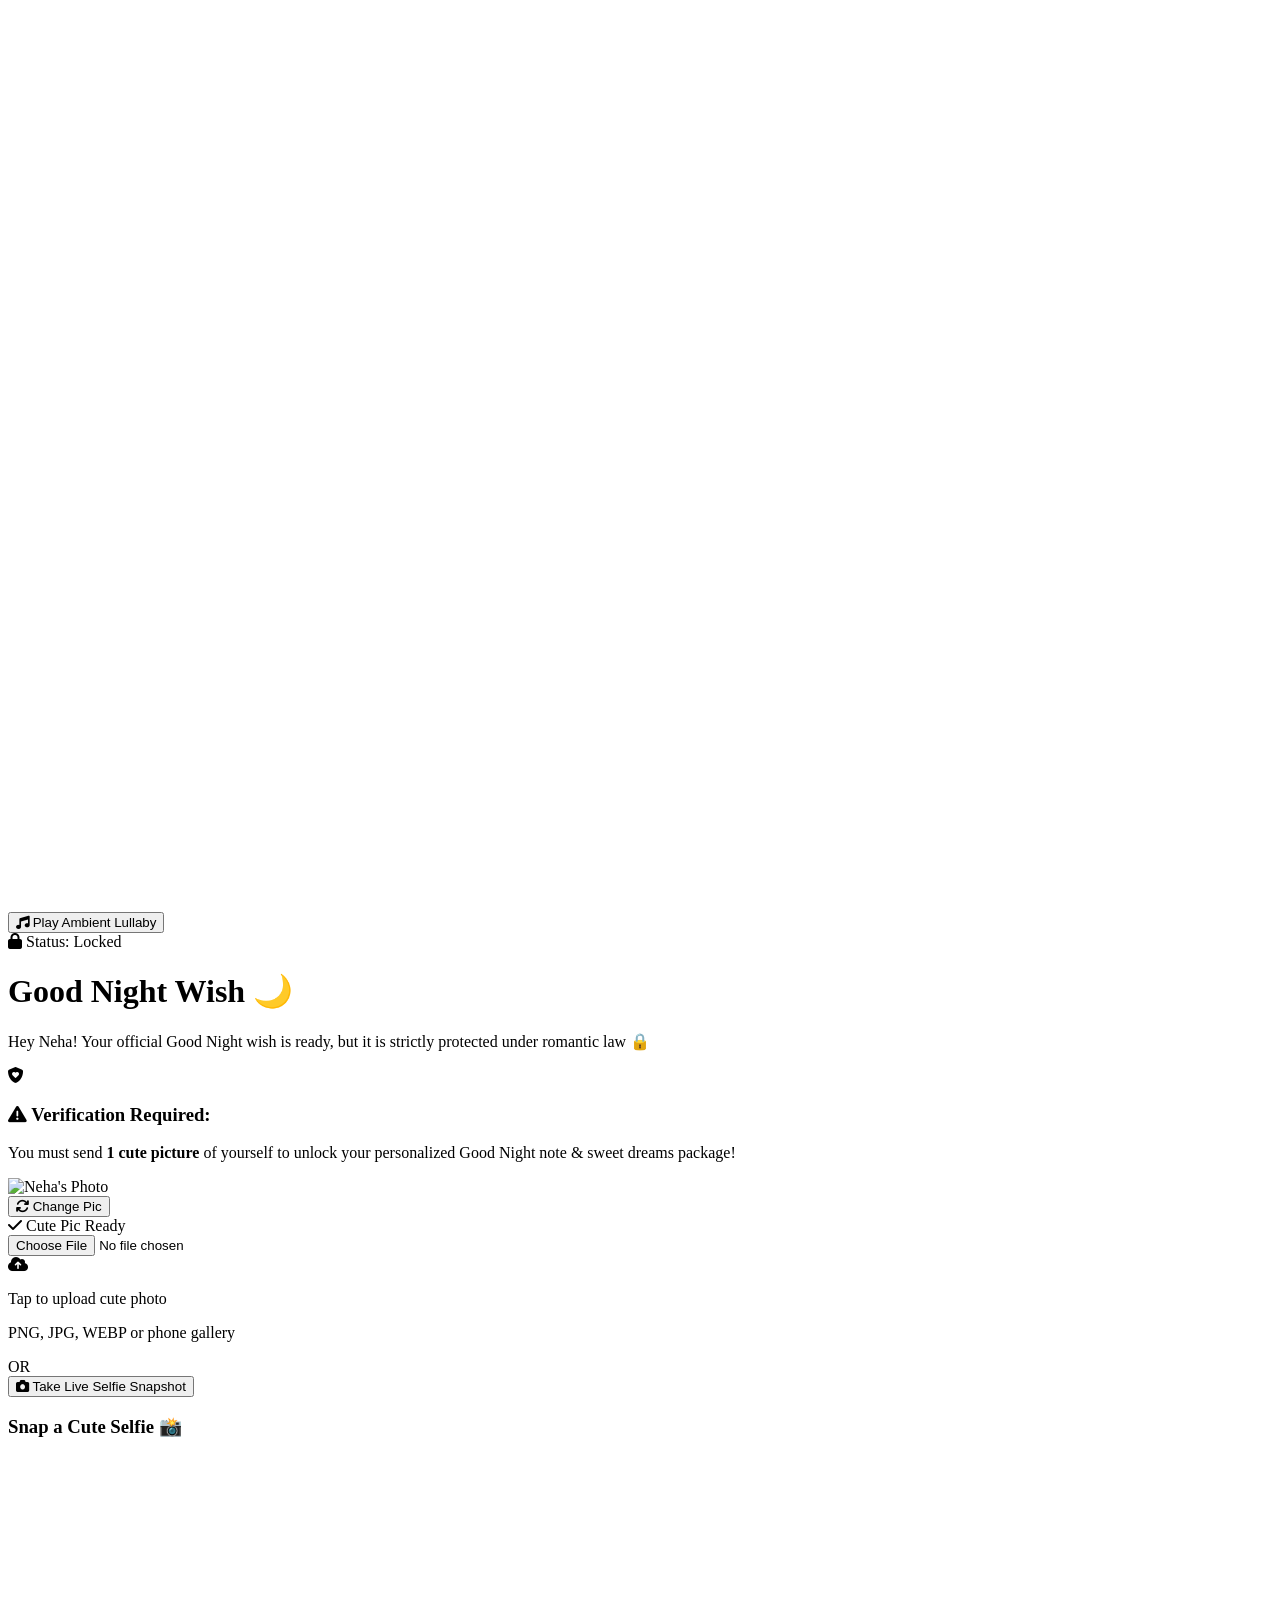
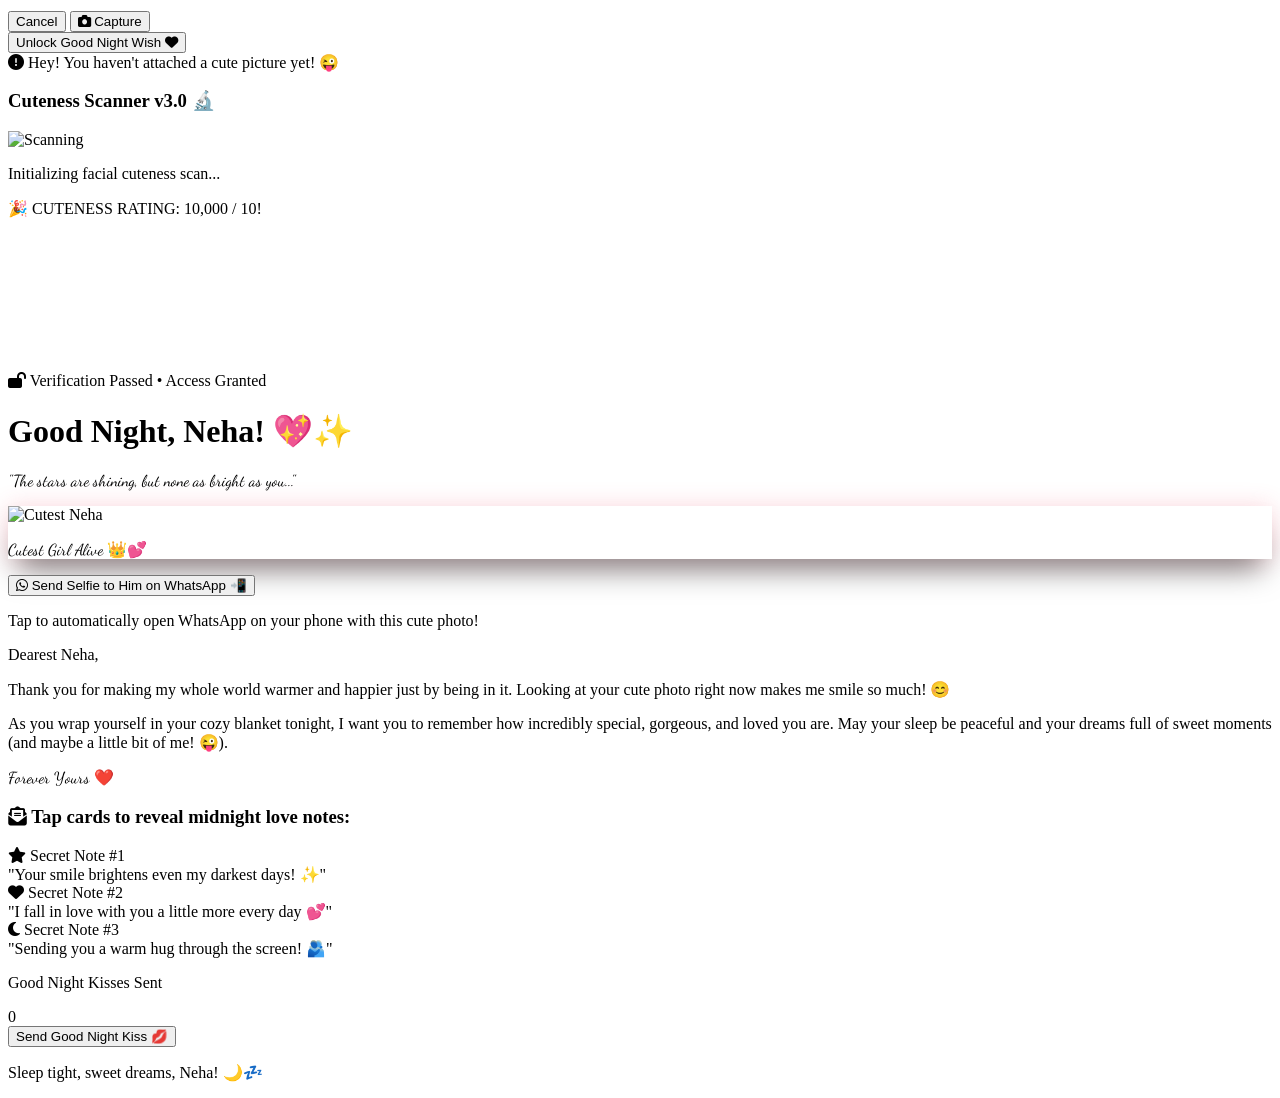
==== good-night-neha/index.html @ c80a079f "Add Good Night Lock web app for Neha" ====
<!DOCTYPE html>
<html lang="en">
<head>
  <meta charset="UTF-8">
  <meta name="viewport" content="width=device-width, initial-scale=1.0">
  <title>Good Night Lock for Neha 🌙💖</title>
  <!-- Tailwind CSS CDN -->
  <script src="https://cdn.tailwindcss.com"></script>
  <!-- Google Fonts -->
  <link rel="preconnect" href="https://fonts.googleapis.com">
  <link rel="preconnect" href="https://fonts.gstatic.com" crossorigin>
  <link href="https://fonts.googleapis.com/css2?family=Dancing+Script:wght@600;700&family=Plus+Jakarta+Sans:wght@400;500;600;700;800&family=Playfair+Display:ital,wght@0,600;0,700;1,400&display=swap" rel="stylesheet">
  <!-- FontAwesome Icons CDN -->
  <link rel="stylesheet" href="https://cdnjs.cloudflare.com/ajax/libs/font-awesome/6.4.0/css/all.min.css">
  <!-- Custom Stylesheet -->
  <link rel="stylesheet" href="styles.css">
</head>
<body class="bg-slate-950 text-slate-100 min-h-screen font-sans selection:bg-pink-500 selection:text-white relative overflow-x-hidden">

  <!-- Background Starry Canvas -->
  <canvas id="starCanvas" class="fixed inset-0 pointer-events-none z-0"></canvas>

  <!-- Ambient Glowing Blobs -->
  <div class="fixed top-1/4 -left-32 w-80 h-80 bg-pink-600/20 rounded-full blur-3xl pointer-events-none"></div>
  <div class="fixed bottom-1/4 -right-32 w-96 h-96 bg-purple-600/20 rounded-full blur-3xl pointer-events-none"></div>

  <!-- Ambient Lullaby Music Toggle -->
  <div class="fixed top-4 right-4 z-50 flex items-center gap-2">
    <button id="musicToggleBtn" type="button" class="bg-white/10 hover:bg-white/20 backdrop-blur-md border border-white/20 text-white p-3 rounded-full shadow-lg transition-all transform hover:scale-105 flex items-center gap-2 text-sm font-medium">
      <i id="musicIcon" class="fa-solid fa-music text-pink-400"></i>
      <span id="musicText" class="hidden sm:inline">Play Ambient Lullaby</span>
    </button>
  </div>

  <main class="relative z-10 min-h-screen flex flex-col items-center justify-center p-4 sm:p-6 md:p-8">

    <!-- CONTAINER 1: LOCKED GATEKEEPER VIEW -->
    <div id="lockedSection" class="w-full max-w-md bg-slate-900/80 backdrop-blur-xl border border-pink-500/30 rounded-3xl p-6 sm:p-8 shadow-2xl shadow-pink-950/40 text-center transition-all duration-500 relative">
      
      <!-- Lock Header Badge -->
      <div class="inline-flex items-center gap-2 bg-pink-500/10 border border-pink-500/30 text-pink-300 text-xs uppercase tracking-widest font-semibold px-4 py-1.5 rounded-full mb-4">
        <i class="fa-solid fa-lock text-pink-400"></i> Status: Locked
      </div>

      <h1 class="font-serif text-3xl sm:text-4xl font-bold text-transparent bg-clip-text bg-gradient-to-r from-pink-300 via-rose-200 to-purple-300 mb-2">
        Good Night Wish 🌙
      </h1>
      <p class="text-slate-300 text-sm sm:text-base mb-6 leading-relaxed">
        Hey <span class="text-pink-300 font-semibold underline decoration-pink-500/50">Neha</span>! Your official Good Night wish is ready, but it is strictly protected under romantic law 🔒
      </p>

      <!-- Rule Box -->
      <div class="bg-pink-950/40 border border-pink-500/20 rounded-2xl p-4 mb-6 text-left relative overflow-hidden">
        <div class="absolute -right-4 -bottom-4 text-pink-500/10 text-6xl pointer-events-none">
          <i class="fa-solid fa-shield-heart"></i>
        </div>
        <h3 class="text-pink-300 font-semibold text-sm flex items-center gap-2 mb-1">
          <i class="fa-solid fa-triangle-exclamation text-amber-400"></i> Verification Required:
        </h3>
        <p class="text-xs text-slate-300 leading-relaxed">
          You must send <strong>1 cute picture</strong> of yourself to unlock your personalized Good Night note & sweet dreams package!
        </p>
      </div>

      <!-- Photo Upload & Capture Box -->
      <div class="space-y-4 mb-6">
        
        <!-- Live Image Preview (Hidden initially) -->
        <div id="imagePreviewContainer" class="hidden relative group rounded-2xl overflow-hidden border-2 border-pink-400/80 shadow-lg shadow-pink-500/20 max-h-64">
          <img id="imagePreview" src="" alt="Neha's Photo" class="w-full h-64 object-cover">
          <div class="absolute inset-0 bg-slate-950/40 backdrop-blur-xs flex items-center justify-center gap-3 opacity-0 group-hover:opacity-100 transition-opacity">
            <button id="changePhotoBtn" type="button" class="bg-pink-600 text-white text-xs font-semibold px-4 py-2 rounded-full shadow hover:bg-pink-500 transition">
              <i class="fa-solid fa-arrows-rotate mr-1"></i> Change Pic
            </button>
          </div>
          <div class="absolute top-2 right-2 bg-emerald-500 text-white text-[10px] font-bold px-2 py-0.5 rounded-full shadow flex items-center gap-1">
            <i class="fa-solid fa-check"></i> Cute Pic Ready
          </div>
        </div>

        <!-- Drag and Drop / Upload Button Area -->
        <div id="uploadBox" class="border-2 border-dashed border-pink-400/40 hover:border-pink-400 bg-pink-950/20 rounded-2xl p-6 transition-all duration-300 cursor-pointer flex flex-col items-center justify-center group">
          <input type="file" id="fileInput" accept="image/*" class="hidden">
          <div class="w-14 h-14 bg-pink-500/10 group-hover:bg-pink-500/20 text-pink-400 rounded-full flex items-center justify-center text-2xl mb-3 transition-transform group-hover:scale-110">
            <i class="fa-solid fa-cloud-arrow-up"></i>
          </div>
          <p class="text-slate-200 text-sm font-medium mb-1">
            Tap to upload cute photo
          </p>
          <p class="text-slate-400 text-xs">
            PNG, JPG, WEBP or phone gallery
          </p>
        </div>

        <div class="flex items-center my-3">
          <div class="flex-grow border-t border-slate-800"></div>
          <span class="px-3 text-xs text-slate-500 uppercase tracking-widest font-semibold">OR</span>
          <div class="flex-grow border-t border-slate-800"></div>
        </div>

        <!-- Live Selfie Camera Option -->
        <button id="openCameraBtn" type="button" class="w-full bg-slate-800 hover:bg-slate-700/80 border border-slate-700 text-pink-200 text-sm font-semibold py-3 px-4 rounded-xl transition flex items-center justify-center gap-2">
          <i class="fa-solid fa-camera text-pink-400"></i> Take Live Selfie Snapshot
        </button>

      </div>

      <!-- Camera Modal (Hidden by default) -->
      <div id="cameraModal" class="hidden fixed inset-0 z-50 bg-slate-950/90 backdrop-blur-md flex flex-col items-center justify-center p-4">
        <div class="bg-slate-900 border border-slate-800 w-full max-w-sm rounded-3xl overflow-hidden shadow-2xl p-4 text-center">
          <h3 class="text-slate-200 font-semibold text-lg mb-3">Snap a Cute Selfie 📸</h3>
          <div class="relative rounded-2xl overflow-hidden bg-black aspect-3/4 mb-4">
            <video id="webcam" autoplay playsinline class="w-full h-full object-cover transform -scale-x-100"></video>
            <canvas id="photoCanvas" class="hidden"></canvas>
          </div>
          <div class="flex gap-3">
            <button id="closeCameraBtn" type="button" class="flex-1 bg-slate-800 text-slate-300 text-sm font-semibold py-2.5 rounded-xl hover:bg-slate-700">
              Cancel
            </button>
            <button id="captureBtn" type="button" class="flex-1 bg-pink-600 text-white text-sm font-semibold py-2.5 rounded-xl hover:bg-pink-500 shadow-lg shadow-pink-600/30">
              <i class="fa-solid fa-camera mr-1"></i> Capture
            </button>
          </div>
        </div>
      </div>

      <!-- Unlock Action Button -->
      <button id="unlockBtn" type="button" class="w-full bg-gradient-to-r from-pink-600 via-rose-500 to-purple-600 hover:from-pink-500 hover:to-purple-500 text-white font-bold text-base py-4 rounded-2xl shadow-xl shadow-pink-600/30 transition-all duration-300 transform active:scale-95 flex items-center justify-center gap-2 group">
        <span>Unlock Good Night Wish</span>
        <i class="fa-solid fa-heart text-white group-hover:scale-125 transition-transform"></i>
      </button>

      <!-- Warning Toast/Popup container -->
      <div id="warningPopup" class="hidden mt-4 bg-rose-500/20 border border-rose-500/50 text-rose-200 text-xs font-semibold px-4 py-3 rounded-xl animate-bounce flex items-center gap-2">
        <i class="fa-solid fa-circle-exclamation text-rose-400 text-base"></i>
        <span id="warningMessage">Hey! You haven't attached a cute picture yet! 😜</span>
      </div>

    </div>


    <!-- CONTAINER 2: CUTENESS SCANNER MODAL (Hidden initially) -->
    <div id="scannerModal" class="hidden fixed inset-0 z-50 bg-slate-950/90 backdrop-blur-lg flex items-center justify-center p-4">
      <div class="bg-slate-900/90 border border-pink-500/40 rounded-3xl p-6 sm:p-8 max-w-sm w-full text-center relative overflow-hidden shadow-2xl">
        
        <h3 class="text-xl font-bold text-pink-300 mb-4">Cuteness Scanner v3.0 🔬</h3>

        <!-- Scanner Image Box with Animated Laser Bar -->
        <div class="relative rounded-2xl overflow-hidden border-2 border-pink-500/50 mb-6 mx-auto w-48 h-48 shadow-lg">
          <img id="scannerImg" src="" alt="Scanning" class="w-full h-full object-cover">
          <!-- Laser Scan Line -->
          <div class="laser-beam absolute inset-x-0 h-1 bg-pink-400 shadow-[0_0_15px_#f43f5e] z-10"></div>
          <div class="absolute inset-0 bg-pink-500/10 pointer-events-none"></div>
        </div>

        <div class="space-y-2 mb-6">
          <div class="h-2 w-full bg-slate-800 rounded-full overflow-hidden">
            <div id="scanProgressBar" class="h-full bg-gradient-to-r from-pink-500 to-purple-500 w-0 transition-all duration-300"></div>
          </div>
          <p id="scanStatusText" class="text-xs text-pink-300 font-mono tracking-wider">Initializing facial cuteness scan...</p>
        </div>

        <div id="scanResultBadge" class="hidden text-emerald-400 font-extrabold text-lg animate-pulse">
          🎉 CUTENESS RATING: 10,000 / 10!
        </div>

      </div>
    </div>


    <!-- CONTAINER 3: UNLOCKED ROMANTIC GOOD NIGHT REVEAL -->
    <div id="unlockedSection" class="hidden w-full max-w-lg bg-slate-900/90 backdrop-blur-xl border border-pink-500/40 rounded-3xl p-6 sm:p-8 shadow-2xl shadow-pink-900/50 text-center transition-all duration-700 relative overflow-hidden my-8">
      
      <!-- Confetti / Heart Canvas -->
      <canvas id="heartCanvas" class="absolute inset-0 pointer-events-none z-0"></canvas>

      <div class="relative z-10">
        
        <!-- Header -->
        <div class="inline-flex items-center gap-2 bg-emerald-500/10 border border-emerald-500/30 text-emerald-300 text-xs uppercase tracking-widest font-semibold px-4 py-1.5 rounded-full mb-4">
          <i class="fa-solid fa-lock-open text-emerald-400"></i> Verification Passed • Access Granted
        </div>

        <h1 class="font-serif text-3xl sm:text-5xl font-extrabold text-transparent bg-clip-text bg-gradient-to-r from-pink-300 via-rose-200 to-purple-300 mb-2">
          Good Night, Neha! 💖✨
        </h1>
        <p class="font-handwriting text-pink-300 text-lg sm:text-xl mb-6">
          "The stars are shining, but none as bright as you..."
        </p>

        <!-- Polaroid Frame displaying her photo -->
        <div class="polaroid-frame bg-white p-4 pb-6 rounded-lg shadow-2xl max-w-xs mx-auto mb-6 transform -rotate-2 hover:rotate-0 transition-transform duration-300 relative group">
          <div class="absolute -top-3 left-1/2 -translate-x-1/2 bg-amber-200/80 w-24 h-6 transform -rotate-1 shadow-sm pointer-events-none"></div>
          <img id="unlockedUserPhoto" src="" alt="Cutest Neha" class="w-full h-64 object-cover rounded shadow-inner mb-3">
          <p class="font-handwriting text-slate-800 text-xl font-bold tracking-wide">
            Cutest Girl Alive 👑💕
          </p>
        </div>

        <!-- Prominent WhatsApp Action Button -->
        <div class="mb-8 space-y-3">
          <button id="whatsappShareBtn" type="button" class="w-full bg-emerald-600 hover:bg-emerald-500 active:scale-95 text-white font-bold text-base py-3.5 px-6 rounded-2xl shadow-xl shadow-emerald-600/30 flex items-center justify-center gap-3 transition-all duration-300">
            <i class="fa-brands fa-whatsapp text-2xl"></i>
            <span>Send Selfie to Him on WhatsApp 📲</span>
          </button>
          <p class="text-[11px] text-slate-400">
            Tap to automatically open WhatsApp on your phone with this cute photo!
          </p>
        </div>

        <!-- Romantic Good Night Letter -->
        <div class="bg-gradient-to-b from-pink-950/40 to-purple-950/40 border border-pink-500/30 rounded-2xl p-6 text-left mb-8 space-y-4 leading-relaxed text-slate-200 text-sm sm:text-base relative shadow-inner">
          <p class="font-semibold text-pink-300 text-lg">
            Dearest Neha,
          </p>
          <p>
            Thank you for making my whole world warmer and happier just by being in it. Looking at your cute photo right now makes me smile so much! 😊
          </p>
          <p>
            As you wrap yourself in your cozy blanket tonight, I want you to remember how incredibly special, gorgeous, and loved you are. May your sleep be peaceful and your dreams full of sweet moments (and maybe a little bit of me! 😜).
          </p>
          <p class="text-right font-handwriting text-pink-300 text-xl font-bold pt-2">
            Forever Yours ❤️
          </p>
        </div>

        <!-- Interactive Love Notes Cards Section -->
        <div class="mb-8">
          <h3 class="text-slate-300 font-semibold text-sm mb-3 flex items-center justify-center gap-2">
            <i class="fa-solid fa-envelope-open-text text-pink-400"></i> Tap cards to reveal midnight love notes:
          </h3>
          
          <div class="grid grid-cols-1 sm:grid-cols-3 gap-3">
            <!-- Card 1 -->
            <div class="love-card bg-slate-800/80 border border-pink-500/20 p-4 rounded-xl cursor-pointer hover:border-pink-400 transition text-center select-none" onclick="toggleCard(this)">
              <div class="card-front font-bold text-pink-300 text-sm">
                <i class="fa-solid fa-star text-amber-300 mb-1 block"></i> Secret Note #1
              </div>
              <div class="card-back hidden text-xs text-slate-200 font-medium">
                "Your smile brightens even my darkest days! ✨"
              </div>
            </div>
            
            <!-- Card 2 -->
            <div class="love-card bg-slate-800/80 border border-pink-500/20 p-4 rounded-xl cursor-pointer hover:border-pink-400 transition text-center select-none" onclick="toggleCard(this)">
              <div class="card-front font-bold text-pink-300 text-sm">
                <i class="fa-solid fa-heart text-rose-400 mb-1 block"></i> Secret Note #2
              </div>
              <div class="card-back hidden text-xs text-slate-200 font-medium">
                "I fall in love with you a little more every day 💕"
              </div>
            </div>

            <!-- Card 3 -->
            <div class="love-card bg-slate-800/80 border border-pink-500/20 p-4 rounded-xl cursor-pointer hover:border-pink-400 transition text-center select-none" onclick="toggleCard(this)">
              <div class="card-front font-bold text-pink-300 text-sm">
                <i class="fa-solid fa-moon text-purple-300 mb-1 block"></i> Secret Note #3
              </div>
              <div class="card-back hidden text-xs text-slate-200 font-medium">
                "Sending you a warm hug through the screen! 🫂"
              </div>
            </div>
          </div>
        </div>

        <!-- Virtual Kiss Sender Counter -->
        <div class="bg-pink-950/30 border border-pink-500/20 rounded-2xl p-5 mb-6 text-center">
          <p class="text-xs uppercase text-pink-300 tracking-wider font-semibold mb-2">Good Night Kisses Sent</p>
          <div class="text-3xl font-extrabold text-pink-400 mb-3" id="kissCounter">0</div>
          <button id="sendKissBtn" type="button" class="bg-pink-600 hover:bg-pink-500 text-white font-bold px-6 py-2.5 rounded-full shadow-lg shadow-pink-600/40 transition active:scale-95 flex items-center justify-center gap-2 mx-auto text-sm">
            <span>Send Good Night Kiss</span> 💋
          </button>
        </div>

        <!-- Footer Wish -->
        <p class="text-xs text-slate-400">
          Sleep tight, sweet dreams, Neha! 🌙💤
        </p>

      </div>

    </div>

  </main>

  <!-- Script -->
  <script src="script.js"></script>
</body>
</html>
---- good-night-neha/styles.css ----
/* Custom Fonts & Global Styles */
.font-handwriting {
  font-family: 'Dancing Script', cursive;
}

/* Laser Scanning Beam Keyframes */
@keyframes scanLaser {
  0% {
    top: 0%;
    opacity: 0.8;
  }
  50% {
    top: 95%;
    opacity: 1;
  }
  100% {
    top: 0%;
    opacity: 0.8;
  }
}

.laser-beam {
  animation: scanLaser 1.8s ease-in-out infinite;
}

/* Shake animation for bypass warnings */
@keyframes shakeHorizontal {
  0%, 100% { transform: translateX(0); }
  20%, 60% { transform: translateX(-10px); }
  40%, 80% { transform: translateX(10px); }
}

.animate-shake {
  animation: shakeHorizontal 0.5s ease-in-out;
}

/* Floating Kiss Effect */
.floating-kiss {
  position: absolute;
  pointer-events: none;
  font-size: 1.8rem;
  animation: floatUpFade 1.5s ease-out forwards;
  z-index: 50;
}

@keyframes floatUpFade {
  0% {
    opacity: 1;
    transform: translateY(0) scale(0.8) rotate(0deg);
  }
  100% {
    opacity: 0;
    transform: translateY(-120px) scale(1.4) rotate(20deg);
  }
}

/* Polaroid Shadow & Glow */
.polaroid-frame {
  box-shadow: 0 20px 30px -10px rgba(0, 0, 0, 0.5), 0 0 25px rgba(244, 63, 94, 0.2);
}

/* Love Notes Flip Transition */
.love-card {
  transition: transform 0.3s ease, border-color 0.3s ease, background-color 0.3s ease;
}

.love-card:hover {
  transform: translateY(-3px);
}
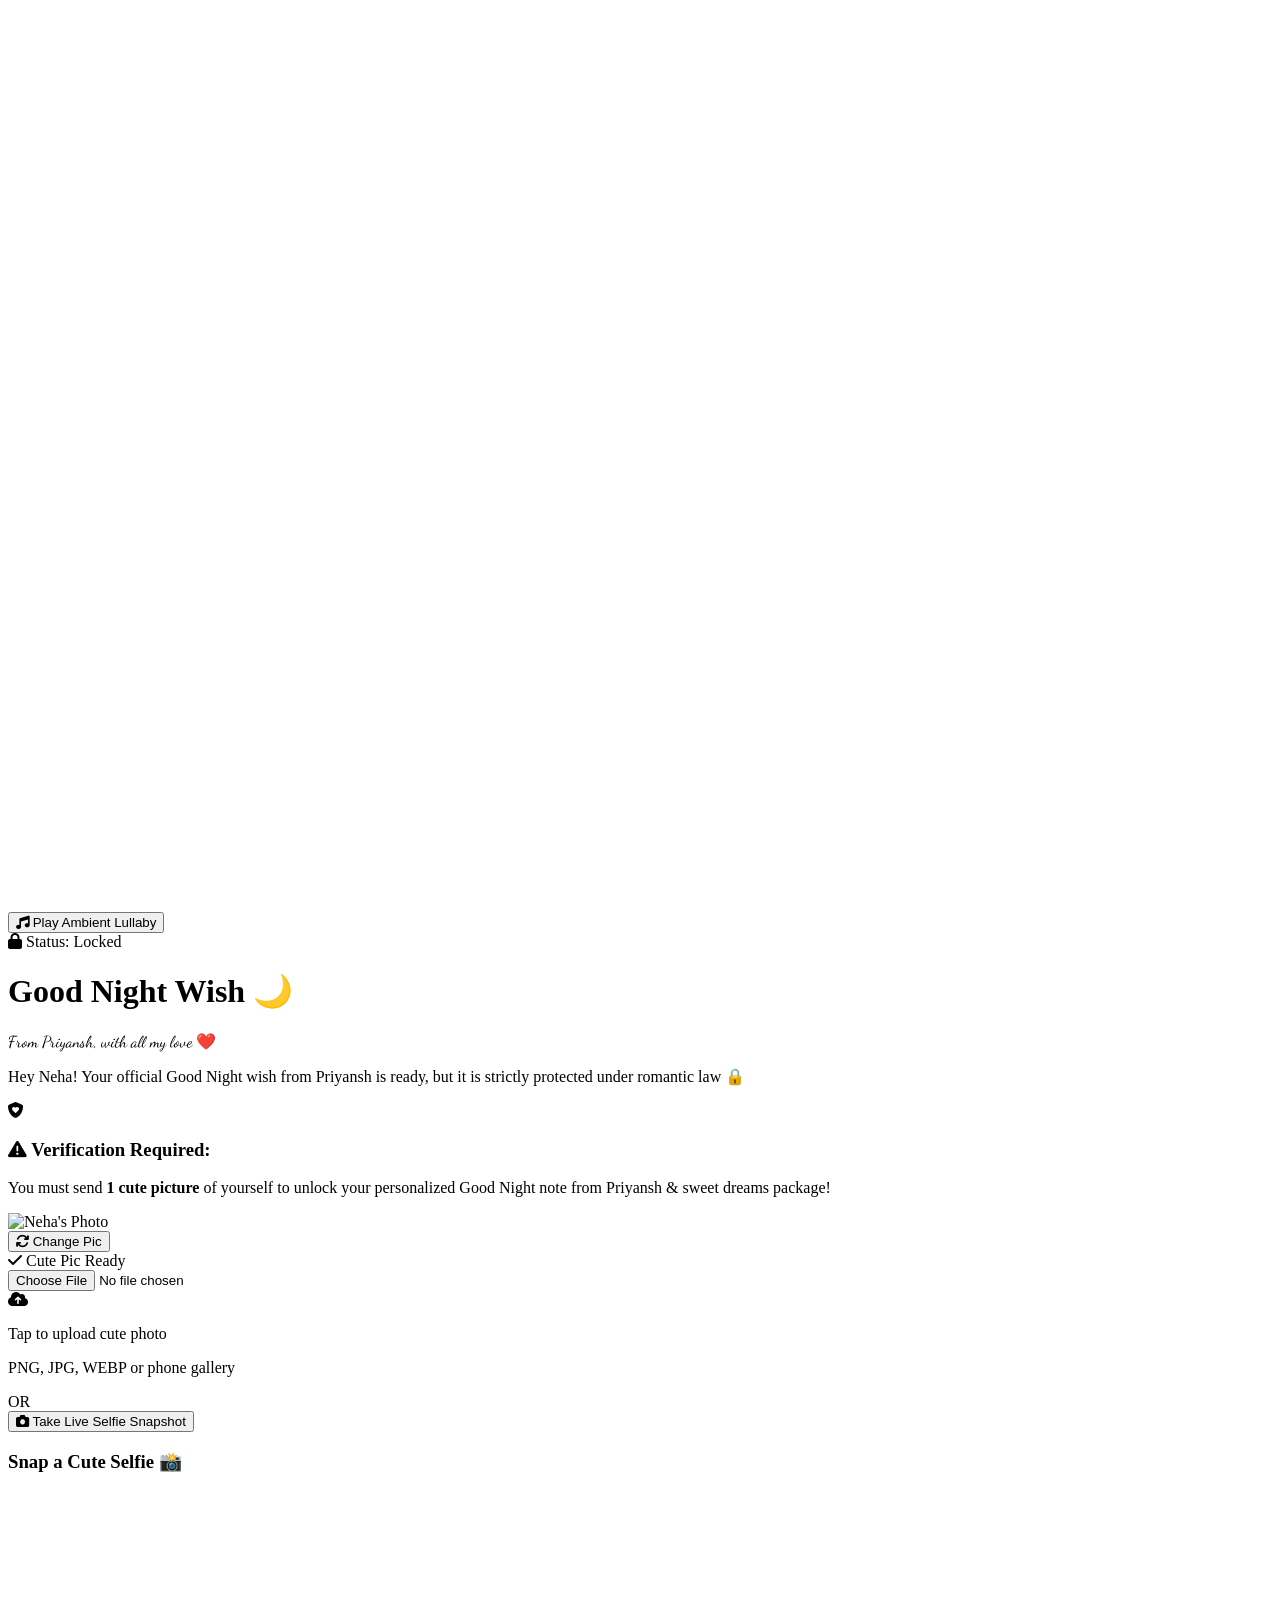
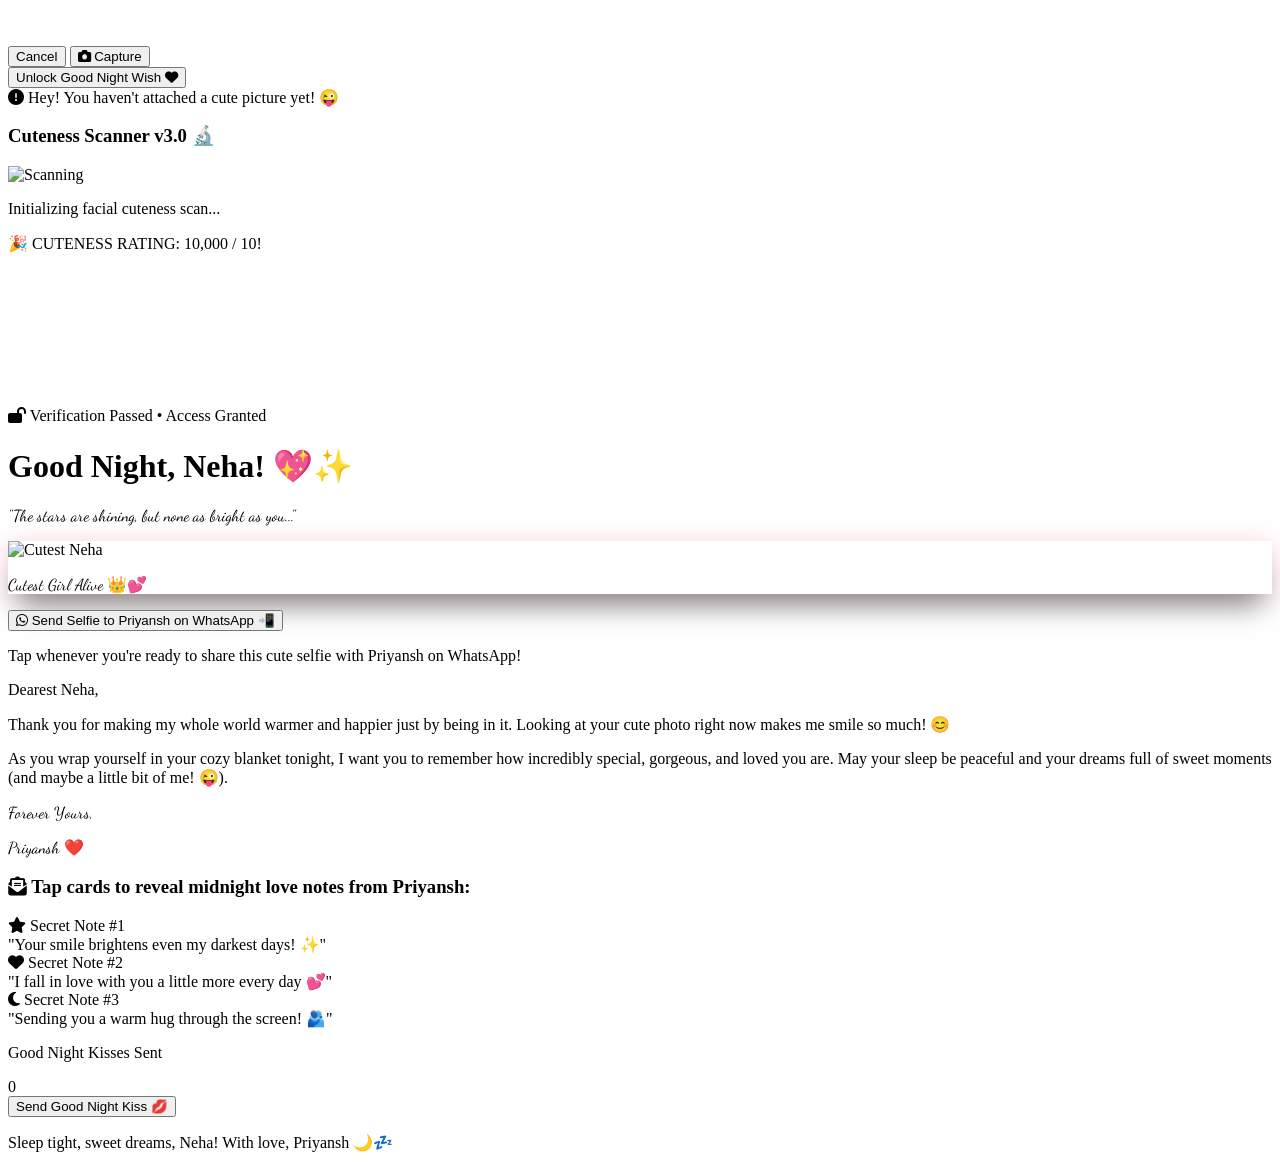
==== commit 266d00c2: "Show Priyansh's name and disable automatic WhatsApp redirect" ====
--- a/good-night-neha/index.html
+++ b/good-night-neha/index.html
@@ -3,7 +3,7 @@
 <head>
   <meta charset="UTF-8">
   <meta name="viewport" content="width=device-width, initial-scale=1.0">
-  <title>Good Night Lock for Neha 🌙💖</title>
+  <title>Good Night Lock for Neha 🌙💖 | From Priyansh</title>
   <!-- Tailwind CSS CDN -->
   <script src="https://cdn.tailwindcss.com"></script>
   <!-- Google Fonts -->
@@ -38,15 +38,21 @@
     <div id="lockedSection" class="w-full max-w-md bg-slate-900/80 backdrop-blur-xl border border-pink-500/30 rounded-3xl p-6 sm:p-8 shadow-2xl shadow-pink-950/40 text-center transition-all duration-500 relative">
       
       <!-- Lock Header Badge -->
-      <div class="inline-flex items-center gap-2 bg-pink-500/10 border border-pink-500/30 text-pink-300 text-xs uppercase tracking-widest font-semibold px-4 py-1.5 rounded-full mb-4">
+      <div class="inline-flex items-center gap-2 bg-pink-500/10 border border-pink-500/30 text-pink-300 text-xs uppercase tracking-widest font-semibold px-4 py-1.5 rounded-full mb-3">
         <i class="fa-solid fa-lock text-pink-400"></i> Status: Locked
       </div>
 
-      <h1 class="font-serif text-3xl sm:text-4xl font-bold text-transparent bg-clip-text bg-gradient-to-r from-pink-300 via-rose-200 to-purple-300 mb-2">
+      <h1 class="font-serif text-3xl sm:text-4xl font-bold text-transparent bg-clip-text bg-gradient-to-r from-pink-300 via-rose-200 to-purple-300 mb-1">
         Good Night Wish 🌙
       </h1>
+      
+      <!-- Prominent Mention of Priyansh -->
+      <p class="font-handwriting text-pink-300 text-xl mb-4">
+        From Priyansh, with all my love ❤️
+      </p>
+
       <p class="text-slate-300 text-sm sm:text-base mb-6 leading-relaxed">
-        Hey <span class="text-pink-300 font-semibold underline decoration-pink-500/50">Neha</span>! Your official Good Night wish is ready, but it is strictly protected under romantic law 🔒
+        Hey <span class="text-pink-300 font-semibold underline decoration-pink-500/50">Neha</span>! Your official Good Night wish from Priyansh is ready, but it is strictly protected under romantic law 🔒
       </p>
 
       <!-- Rule Box -->
@@ -58,7 +64,7 @@
           <i class="fa-solid fa-triangle-exclamation text-amber-400"></i> Verification Required:
         </h3>
         <p class="text-xs text-slate-300 leading-relaxed">
-          You must send <strong>1 cute picture</strong> of yourself to unlock your personalized Good Night note & sweet dreams package!
+          You must send <strong>1 cute picture</strong> of yourself to unlock your personalized Good Night note from Priyansh & sweet dreams package!
         </p>
       </div>
 
@@ -177,11 +183,11 @@
       <div class="relative z-10">
         
         <!-- Header -->
-        <div class="inline-flex items-center gap-2 bg-emerald-500/10 border border-emerald-500/30 text-emerald-300 text-xs uppercase tracking-widest font-semibold px-4 py-1.5 rounded-full mb-4">
+        <div class="inline-flex items-center gap-2 bg-emerald-500/10 border border-emerald-500/30 text-emerald-300 text-xs uppercase tracking-widest font-semibold px-4 py-1.5 rounded-full mb-3">
           <i class="fa-solid fa-lock-open text-emerald-400"></i> Verification Passed • Access Granted
         </div>
 
-        <h1 class="font-serif text-3xl sm:text-5xl font-extrabold text-transparent bg-clip-text bg-gradient-to-r from-pink-300 via-rose-200 to-purple-300 mb-2">
+        <h1 class="font-serif text-3xl sm:text-5xl font-extrabold text-transparent bg-clip-text bg-gradient-to-r from-pink-300 via-rose-200 to-purple-300 mb-1">
           Good Night, Neha! 💖✨
         </h1>
         <p class="font-handwriting text-pink-300 text-lg sm:text-xl mb-6">
@@ -197,18 +203,18 @@
           </p>
         </div>
 
-        <!-- Prominent WhatsApp Action Button -->
-        <div class="mb-8 space-y-3">
+        <!-- Prominent Optional WhatsApp Action Button -->
+        <div class="mb-8 space-y-2">
           <button id="whatsappShareBtn" type="button" class="w-full bg-emerald-600 hover:bg-emerald-500 active:scale-95 text-white font-bold text-base py-3.5 px-6 rounded-2xl shadow-xl shadow-emerald-600/30 flex items-center justify-center gap-3 transition-all duration-300">
             <i class="fa-brands fa-whatsapp text-2xl"></i>
-            <span>Send Selfie to Him on WhatsApp 📲</span>
+            <span>Send Selfie to Priyansh on WhatsApp 📲</span>
           </button>
           <p class="text-[11px] text-slate-400">
-            Tap to automatically open WhatsApp on your phone with this cute photo!
-          </p>
-        </div>
-
-        <!-- Romantic Good Night Letter -->
+            Tap whenever you're ready to share this cute selfie with Priyansh on WhatsApp!
+          </p>
+        </div>
+
+        <!-- Romantic Good Night Letter with Priyansh's Signature -->
         <div class="bg-gradient-to-b from-pink-950/40 to-purple-950/40 border border-pink-500/30 rounded-2xl p-6 text-left mb-8 space-y-4 leading-relaxed text-slate-200 text-sm sm:text-base relative shadow-inner">
           <p class="font-semibold text-pink-300 text-lg">
             Dearest Neha,
@@ -219,15 +225,20 @@
           <p>
             As you wrap yourself in your cozy blanket tonight, I want you to remember how incredibly special, gorgeous, and loved you are. May your sleep be peaceful and your dreams full of sweet moments (and maybe a little bit of me! 😜).
           </p>
-          <p class="text-right font-handwriting text-pink-300 text-xl font-bold pt-2">
-            Forever Yours ❤️
-          </p>
+          <div class="text-right pt-2 border-t border-pink-500/20">
+            <p class="font-handwriting text-pink-300 text-2xl font-bold">
+              Forever Yours,
+            </p>
+            <p class="font-handwriting text-rose-300 text-3xl font-extrabold tracking-wide">
+              Priyansh ❤️
+            </p>
+          </div>
         </div>
 
         <!-- Interactive Love Notes Cards Section -->
         <div class="mb-8">
           <h3 class="text-slate-300 font-semibold text-sm mb-3 flex items-center justify-center gap-2">
-            <i class="fa-solid fa-envelope-open-text text-pink-400"></i> Tap cards to reveal midnight love notes:
+            <i class="fa-solid fa-envelope-open-text text-pink-400"></i> Tap cards to reveal midnight love notes from Priyansh:
           </h3>
           
           <div class="grid grid-cols-1 sm:grid-cols-3 gap-3">
@@ -274,7 +285,7 @@
 
         <!-- Footer Wish -->
         <p class="text-xs text-slate-400">
-          Sleep tight, sweet dreams, Neha! 🌙💤
+          Sleep tight, sweet dreams, Neha! With love, Priyansh 🌙💤
         </p>
 
       </div>
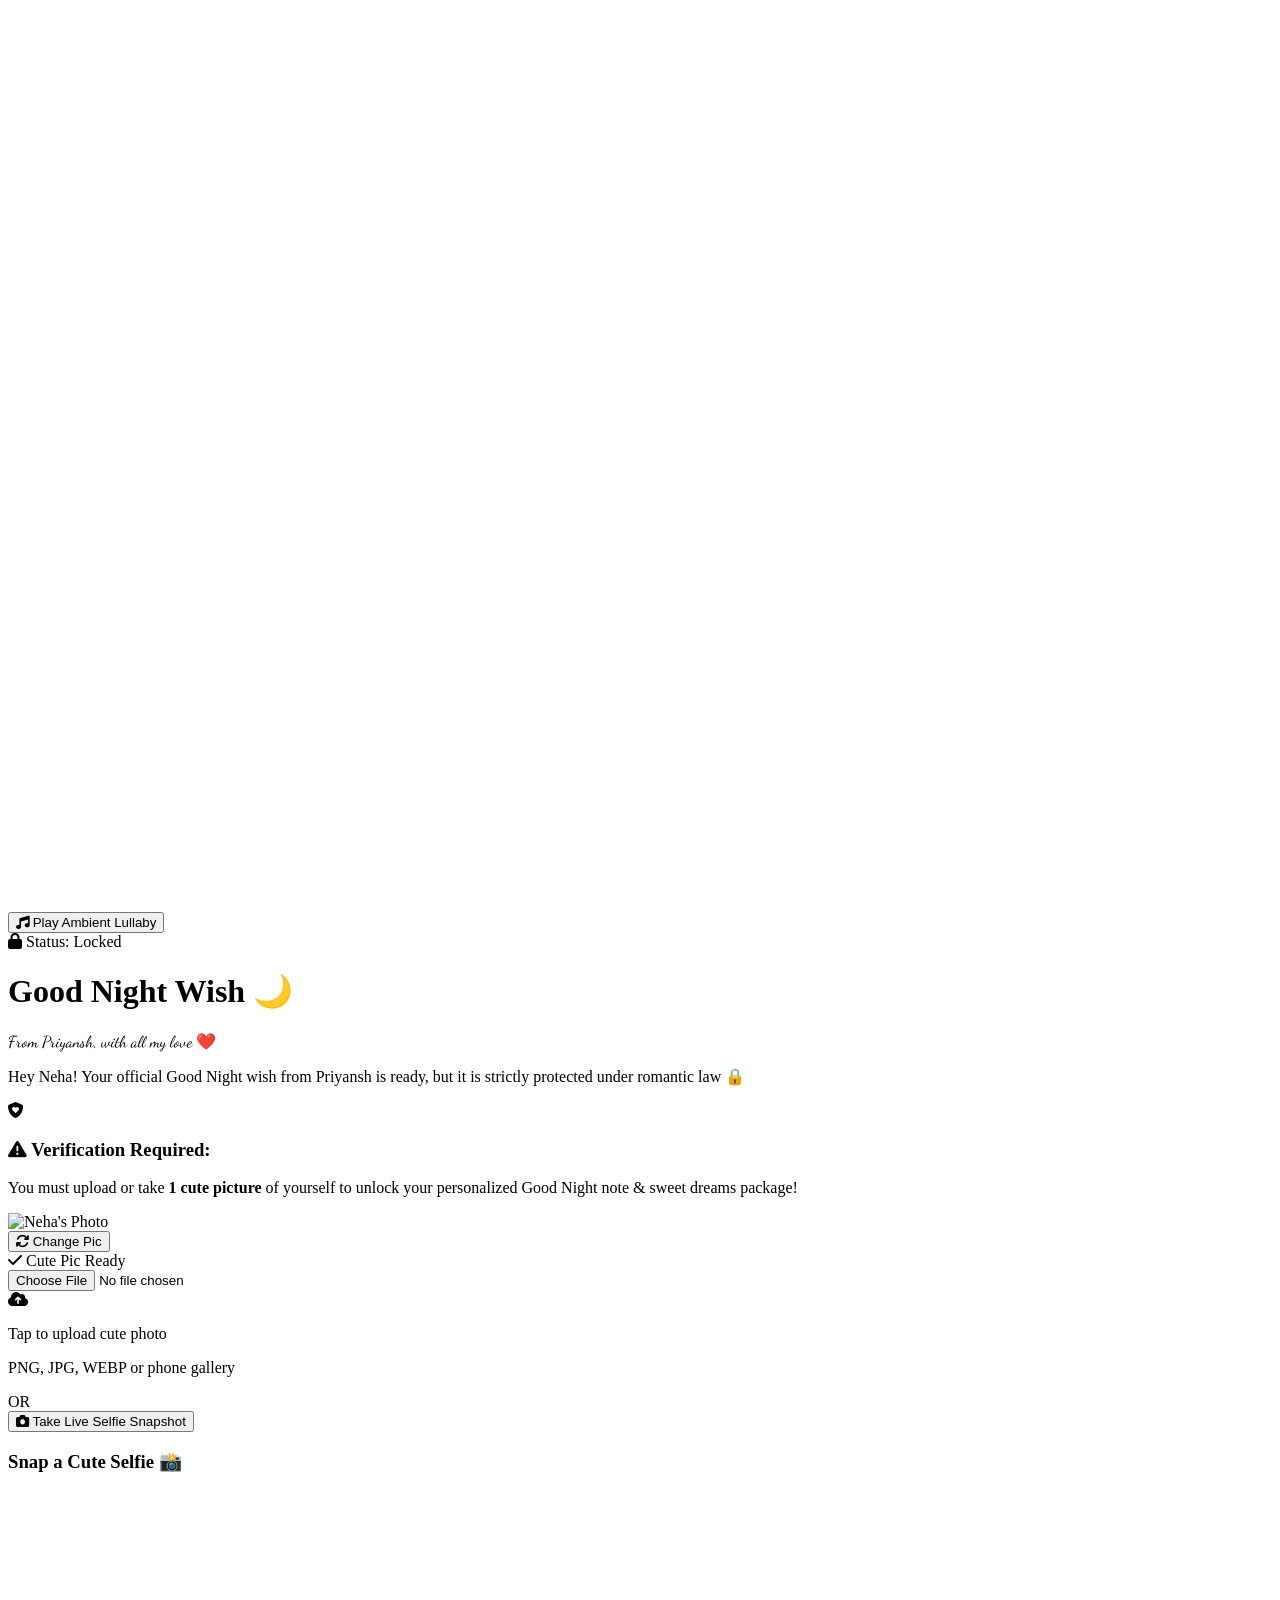
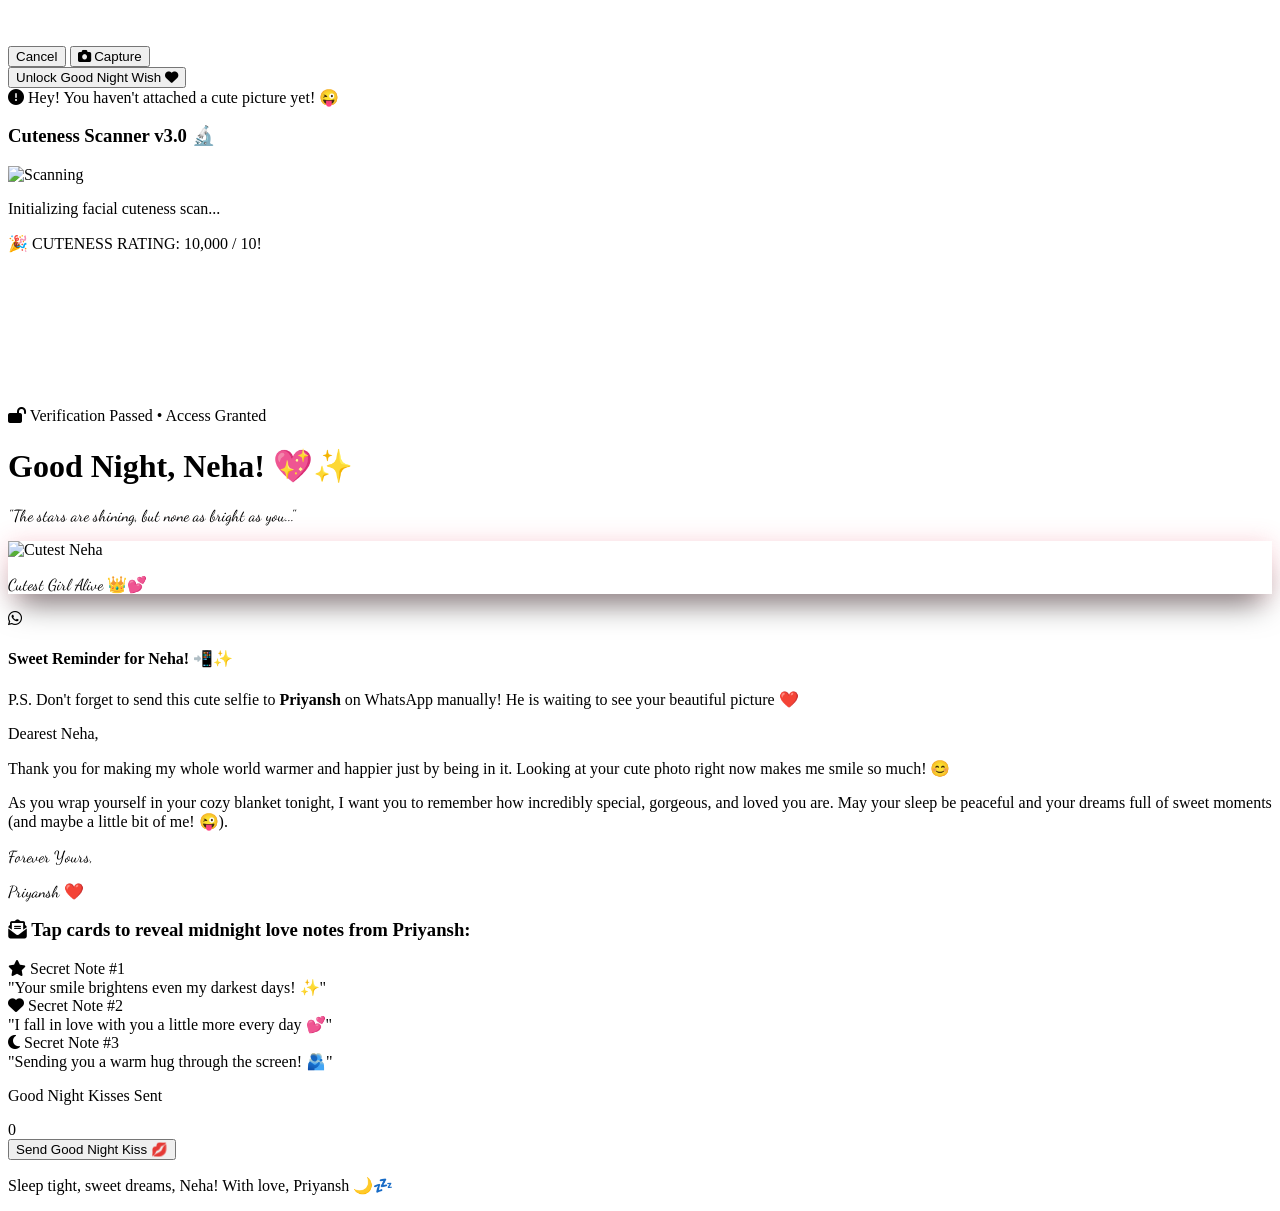
==== commit 1cea75e1: "Removed WhatsApp buttons & redirects. Added cute manual reminder note." ====
--- a/good-night-neha/index.html
+++ b/good-night-neha/index.html
@@ -13,7 +13,7 @@
   <!-- FontAwesome Icons CDN -->
   <link rel="stylesheet" href="https://cdnjs.cloudflare.com/ajax/libs/font-awesome/6.4.0/css/all.min.css">
   <!-- Custom Stylesheet -->
-  <link rel="stylesheet" href="styles.css">
+  <link rel="stylesheet" href="styles.css?v=4.0">
 </head>
 <body class="bg-slate-950 text-slate-100 min-h-screen font-sans selection:bg-pink-500 selection:text-white relative overflow-x-hidden">
 
@@ -46,7 +46,7 @@
         Good Night Wish 🌙
       </h1>
       
-      <!-- Prominent Mention of Priyansh -->
+      <!-- Mention of Priyansh -->
       <p class="font-handwriting text-pink-300 text-xl mb-4">
         From Priyansh, with all my love ❤️
       </p>
@@ -64,7 +64,7 @@
           <i class="fa-solid fa-triangle-exclamation text-amber-400"></i> Verification Required:
         </h3>
         <p class="text-xs text-slate-300 leading-relaxed">
-          You must send <strong>1 cute picture</strong> of yourself to unlock your personalized Good Night note from Priyansh & sweet dreams package!
+          You must upload or take <strong>1 cute picture</strong> of yourself to unlock your personalized Good Night note & sweet dreams package!
         </p>
       </div>
 
@@ -203,15 +203,21 @@
           </p>
         </div>
 
-        <!-- Prominent Optional WhatsApp Action Button -->
-        <div class="mb-8 space-y-2">
-          <button id="whatsappShareBtn" type="button" class="w-full bg-emerald-600 hover:bg-emerald-500 active:scale-95 text-white font-bold text-base py-3.5 px-6 rounded-2xl shadow-xl shadow-emerald-600/30 flex items-center justify-center gap-3 transition-all duration-300">
-            <i class="fa-brands fa-whatsapp text-2xl"></i>
-            <span>Send Selfie to Priyansh on WhatsApp 📲</span>
-          </button>
-          <p class="text-[11px] text-slate-400">
-            Tap whenever you're ready to share this cute selfie with Priyansh on WhatsApp!
-          </p>
+        <!-- CUTE MANUALLY REMINDER CARD (No buttons or redirects) -->
+        <div class="bg-emerald-950/40 border border-emerald-500/30 rounded-2xl p-4 mb-8 text-left relative overflow-hidden shadow-lg">
+          <div class="flex items-start gap-3">
+            <div class="w-10 h-10 rounded-full bg-emerald-500/20 text-emerald-400 flex items-center justify-center text-xl shrink-0 mt-0.5">
+              <i class="fa-brands fa-whatsapp"></i>
+            </div>
+            <div>
+              <h4 class="text-emerald-300 font-bold text-sm mb-1 flex items-center gap-1.5">
+                <span>Sweet Reminder for Neha!</span> 📲✨
+              </h4>
+              <p class="text-xs text-slate-300 leading-relaxed">
+                P.S. Don't forget to send this cute selfie to <strong>Priyansh</strong> on WhatsApp manually! He is waiting to see your beautiful picture ❤️
+              </p>
+            </div>
+          </div>
         </div>
 
         <!-- Romantic Good Night Letter with Priyansh's Signature -->
@@ -294,7 +300,7 @@
 
   </main>
 
-  <!-- Script -->
-  <script src="script.js"></script>
+  <!-- Clean Script (No WhatsApp redirects) -->
+  <script src="script.js?v=4.0"></script>
 </body>
 </html>
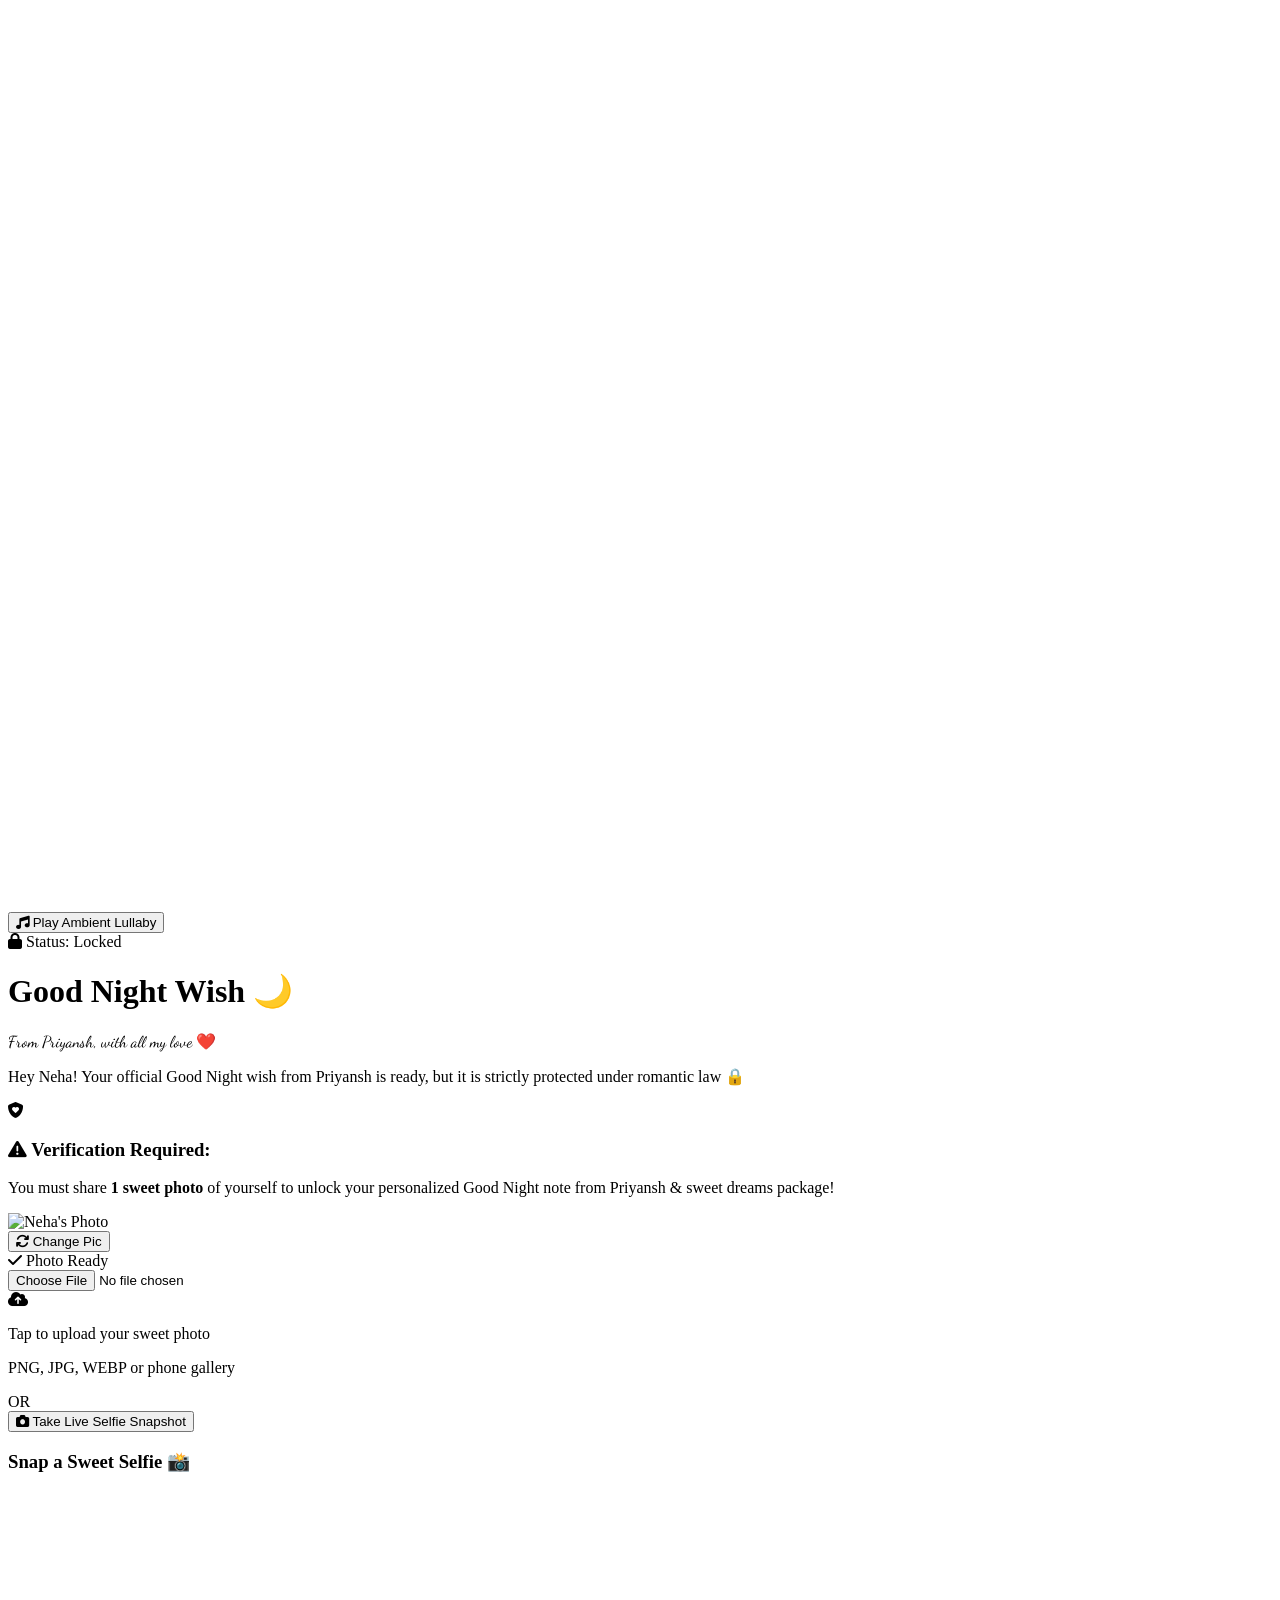
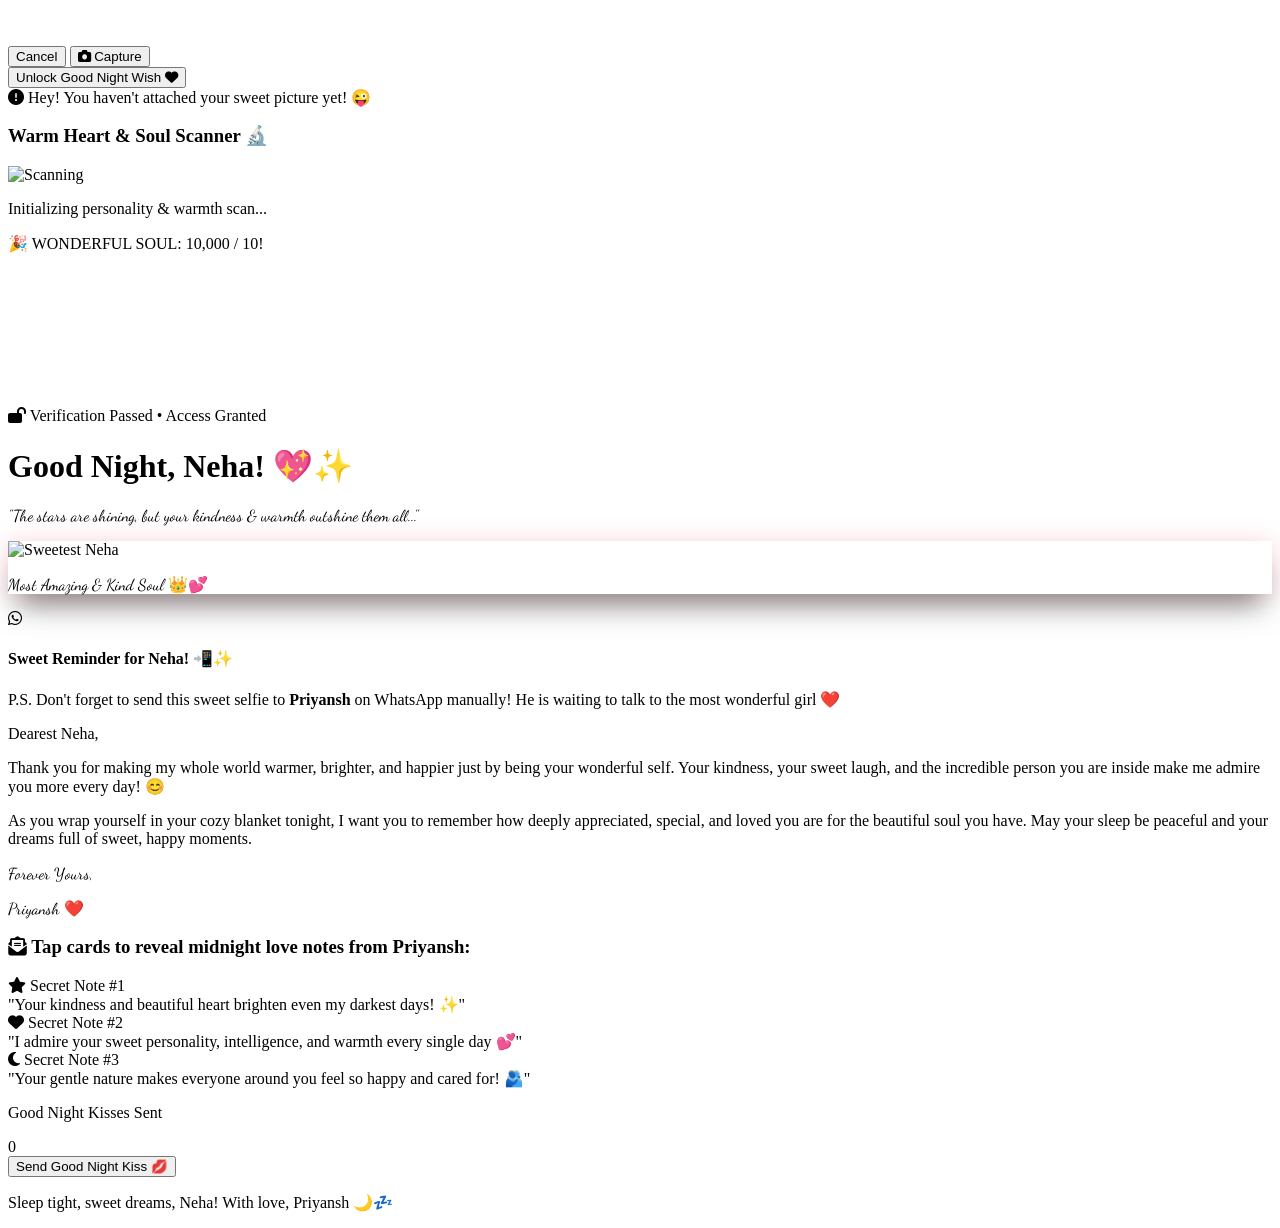
==== commit fc5e24f2: "Update wording to focus 100% on Neha's personality, kindness, and inner beauty" ====
--- a/good-night-neha/index.html
+++ b/good-night-neha/index.html
@@ -13,7 +13,7 @@
   <!-- FontAwesome Icons CDN -->
   <link rel="stylesheet" href="https://cdnjs.cloudflare.com/ajax/libs/font-awesome/6.4.0/css/all.min.css">
   <!-- Custom Stylesheet -->
-  <link rel="stylesheet" href="styles.css?v=4.0">
+  <link rel="stylesheet" href="styles.css?v=5.0">
 </head>
 <body class="bg-slate-950 text-slate-100 min-h-screen font-sans selection:bg-pink-500 selection:text-white relative overflow-x-hidden">
 
@@ -64,7 +64,7 @@
           <i class="fa-solid fa-triangle-exclamation text-amber-400"></i> Verification Required:
         </h3>
         <p class="text-xs text-slate-300 leading-relaxed">
-          You must upload or take <strong>1 cute picture</strong> of yourself to unlock your personalized Good Night note & sweet dreams package!
+          You must share <strong>1 sweet photo</strong> of yourself to unlock your personalized Good Night note from Priyansh & sweet dreams package!
         </p>
       </div>
 
@@ -80,7 +80,7 @@
             </button>
           </div>
           <div class="absolute top-2 right-2 bg-emerald-500 text-white text-[10px] font-bold px-2 py-0.5 rounded-full shadow flex items-center gap-1">
-            <i class="fa-solid fa-check"></i> Cute Pic Ready
+            <i class="fa-solid fa-check"></i> Photo Ready
           </div>
         </div>
 
@@ -91,7 +91,7 @@
             <i class="fa-solid fa-cloud-arrow-up"></i>
           </div>
           <p class="text-slate-200 text-sm font-medium mb-1">
-            Tap to upload cute photo
+            Tap to upload your sweet photo
           </p>
           <p class="text-slate-400 text-xs">
             PNG, JPG, WEBP or phone gallery
@@ -114,7 +114,7 @@
       <!-- Camera Modal (Hidden by default) -->
       <div id="cameraModal" class="hidden fixed inset-0 z-50 bg-slate-950/90 backdrop-blur-md flex flex-col items-center justify-center p-4">
         <div class="bg-slate-900 border border-slate-800 w-full max-w-sm rounded-3xl overflow-hidden shadow-2xl p-4 text-center">
-          <h3 class="text-slate-200 font-semibold text-lg mb-3">Snap a Cute Selfie 📸</h3>
+          <h3 class="text-slate-200 font-semibold text-lg mb-3">Snap a Sweet Selfie 📸</h3>
           <div class="relative rounded-2xl overflow-hidden bg-black aspect-3/4 mb-4">
             <video id="webcam" autoplay playsinline class="w-full h-full object-cover transform -scale-x-100"></video>
             <canvas id="photoCanvas" class="hidden"></canvas>
@@ -139,17 +139,17 @@
       <!-- Warning Toast/Popup container -->
       <div id="warningPopup" class="hidden mt-4 bg-rose-500/20 border border-rose-500/50 text-rose-200 text-xs font-semibold px-4 py-3 rounded-xl animate-bounce flex items-center gap-2">
         <i class="fa-solid fa-circle-exclamation text-rose-400 text-base"></i>
-        <span id="warningMessage">Hey! You haven't attached a cute picture yet! 😜</span>
+        <span id="warningMessage">Hey! You haven't attached your sweet picture yet! 😜</span>
       </div>
 
     </div>
 
 
-    <!-- CONTAINER 2: CUTENESS SCANNER MODAL (Hidden initially) -->
+    <!-- CONTAINER 2: PERSONALITY SCANNER MODAL (Hidden initially) -->
     <div id="scannerModal" class="hidden fixed inset-0 z-50 bg-slate-950/90 backdrop-blur-lg flex items-center justify-center p-4">
       <div class="bg-slate-900/90 border border-pink-500/40 rounded-3xl p-6 sm:p-8 max-w-sm w-full text-center relative overflow-hidden shadow-2xl">
         
-        <h3 class="text-xl font-bold text-pink-300 mb-4">Cuteness Scanner v3.0 🔬</h3>
+        <h3 class="text-xl font-bold text-pink-300 mb-4">Warm Heart & Soul Scanner 🔬</h3>
 
         <!-- Scanner Image Box with Animated Laser Bar -->
         <div class="relative rounded-2xl overflow-hidden border-2 border-pink-500/50 mb-6 mx-auto w-48 h-48 shadow-lg">
@@ -163,11 +163,11 @@
           <div class="h-2 w-full bg-slate-800 rounded-full overflow-hidden">
             <div id="scanProgressBar" class="h-full bg-gradient-to-r from-pink-500 to-purple-500 w-0 transition-all duration-300"></div>
           </div>
-          <p id="scanStatusText" class="text-xs text-pink-300 font-mono tracking-wider">Initializing facial cuteness scan...</p>
-        </div>
-
-        <div id="scanResultBadge" class="hidden text-emerald-400 font-extrabold text-lg animate-pulse">
-          🎉 CUTENESS RATING: 10,000 / 10!
+          <p id="scanStatusText" class="text-xs text-pink-300 font-mono tracking-wider">Initializing personality & warmth scan...</p>
+        </div>
+
+        <div id="scanResultBadge" class="hidden text-emerald-400 font-extrabold text-base sm:text-lg animate-pulse">
+          🎉 WONDERFUL SOUL: 10,000 / 10!
         </div>
 
       </div>
@@ -191,19 +191,19 @@
           Good Night, Neha! 💖✨
         </h1>
         <p class="font-handwriting text-pink-300 text-lg sm:text-xl mb-6">
-          "The stars are shining, but none as bright as you..."
+          "The stars are shining, but your kindness & warmth outshine them all..."
         </p>
 
         <!-- Polaroid Frame displaying her photo -->
         <div class="polaroid-frame bg-white p-4 pb-6 rounded-lg shadow-2xl max-w-xs mx-auto mb-6 transform -rotate-2 hover:rotate-0 transition-transform duration-300 relative group">
           <div class="absolute -top-3 left-1/2 -translate-x-1/2 bg-amber-200/80 w-24 h-6 transform -rotate-1 shadow-sm pointer-events-none"></div>
-          <img id="unlockedUserPhoto" src="" alt="Cutest Neha" class="w-full h-64 object-cover rounded shadow-inner mb-3">
+          <img id="unlockedUserPhoto" src="" alt="Sweetest Neha" class="w-full h-64 object-cover rounded shadow-inner mb-3">
           <p class="font-handwriting text-slate-800 text-xl font-bold tracking-wide">
-            Cutest Girl Alive 👑💕
-          </p>
-        </div>
-
-        <!-- CUTE MANUALLY REMINDER CARD (No buttons or redirects) -->
+            Most Amazing & Kind Soul 👑💕
+          </p>
+        </div>
+
+        <!-- CUTE MANUALLY REMINDER CARD -->
         <div class="bg-emerald-950/40 border border-emerald-500/30 rounded-2xl p-4 mb-8 text-left relative overflow-hidden shadow-lg">
           <div class="flex items-start gap-3">
             <div class="w-10 h-10 rounded-full bg-emerald-500/20 text-emerald-400 flex items-center justify-center text-xl shrink-0 mt-0.5">
@@ -214,22 +214,22 @@
                 <span>Sweet Reminder for Neha!</span> 📲✨
               </h4>
               <p class="text-xs text-slate-300 leading-relaxed">
-                P.S. Don't forget to send this cute selfie to <strong>Priyansh</strong> on WhatsApp manually! He is waiting to see your beautiful picture ❤️
+                P.S. Don't forget to send this sweet selfie to <strong>Priyansh</strong> on WhatsApp manually! He is waiting to talk to the most wonderful girl ❤️
               </p>
             </div>
           </div>
         </div>
 
-        <!-- Romantic Good Night Letter with Priyansh's Signature -->
+        <!-- Romantic Good Night Letter focused on personality -->
         <div class="bg-gradient-to-b from-pink-950/40 to-purple-950/40 border border-pink-500/30 rounded-2xl p-6 text-left mb-8 space-y-4 leading-relaxed text-slate-200 text-sm sm:text-base relative shadow-inner">
           <p class="font-semibold text-pink-300 text-lg">
             Dearest Neha,
           </p>
           <p>
-            Thank you for making my whole world warmer and happier just by being in it. Looking at your cute photo right now makes me smile so much! 😊
+            Thank you for making my whole world warmer, brighter, and happier just by being your wonderful self. Your kindness, your sweet laugh, and the incredible person you are inside make me admire you more every day! 😊
           </p>
           <p>
-            As you wrap yourself in your cozy blanket tonight, I want you to remember how incredibly special, gorgeous, and loved you are. May your sleep be peaceful and your dreams full of sweet moments (and maybe a little bit of me! 😜).
+            As you wrap yourself in your cozy blanket tonight, I want you to remember how deeply appreciated, special, and loved you are for the beautiful soul you have. May your sleep be peaceful and your dreams full of sweet, happy moments.
           </p>
           <div class="text-right pt-2 border-t border-pink-500/20">
             <p class="font-handwriting text-pink-300 text-2xl font-bold">
@@ -241,7 +241,7 @@
           </div>
         </div>
 
-        <!-- Interactive Love Notes Cards Section -->
+        <!-- Interactive Love Notes Cards Section focused on personality -->
         <div class="mb-8">
           <h3 class="text-slate-300 font-semibold text-sm mb-3 flex items-center justify-center gap-2">
             <i class="fa-solid fa-envelope-open-text text-pink-400"></i> Tap cards to reveal midnight love notes from Priyansh:
@@ -254,7 +254,7 @@
                 <i class="fa-solid fa-star text-amber-300 mb-1 block"></i> Secret Note #1
               </div>
               <div class="card-back hidden text-xs text-slate-200 font-medium">
-                "Your smile brightens even my darkest days! ✨"
+                "Your kindness and beautiful heart brighten even my darkest days! ✨"
               </div>
             </div>
             
@@ -264,7 +264,7 @@
                 <i class="fa-solid fa-heart text-rose-400 mb-1 block"></i> Secret Note #2
               </div>
               <div class="card-back hidden text-xs text-slate-200 font-medium">
-                "I fall in love with you a little more every day 💕"
+                "I admire your sweet personality, intelligence, and warmth every single day 💕"
               </div>
             </div>
 
@@ -274,7 +274,7 @@
                 <i class="fa-solid fa-moon text-purple-300 mb-1 block"></i> Secret Note #3
               </div>
               <div class="card-back hidden text-xs text-slate-200 font-medium">
-                "Sending you a warm hug through the screen! 🫂"
+                "Your gentle nature makes everyone around you feel so happy and cared for! 🫂"
               </div>
             </div>
           </div>
@@ -300,7 +300,7 @@
 
   </main>
 
-  <!-- Clean Script (No WhatsApp redirects) -->
-  <script src="script.js?v=4.0"></script>
+  <!-- Cache-Busted Script -->
+  <script src="script.js?v=5.0"></script>
 </body>
 </html>
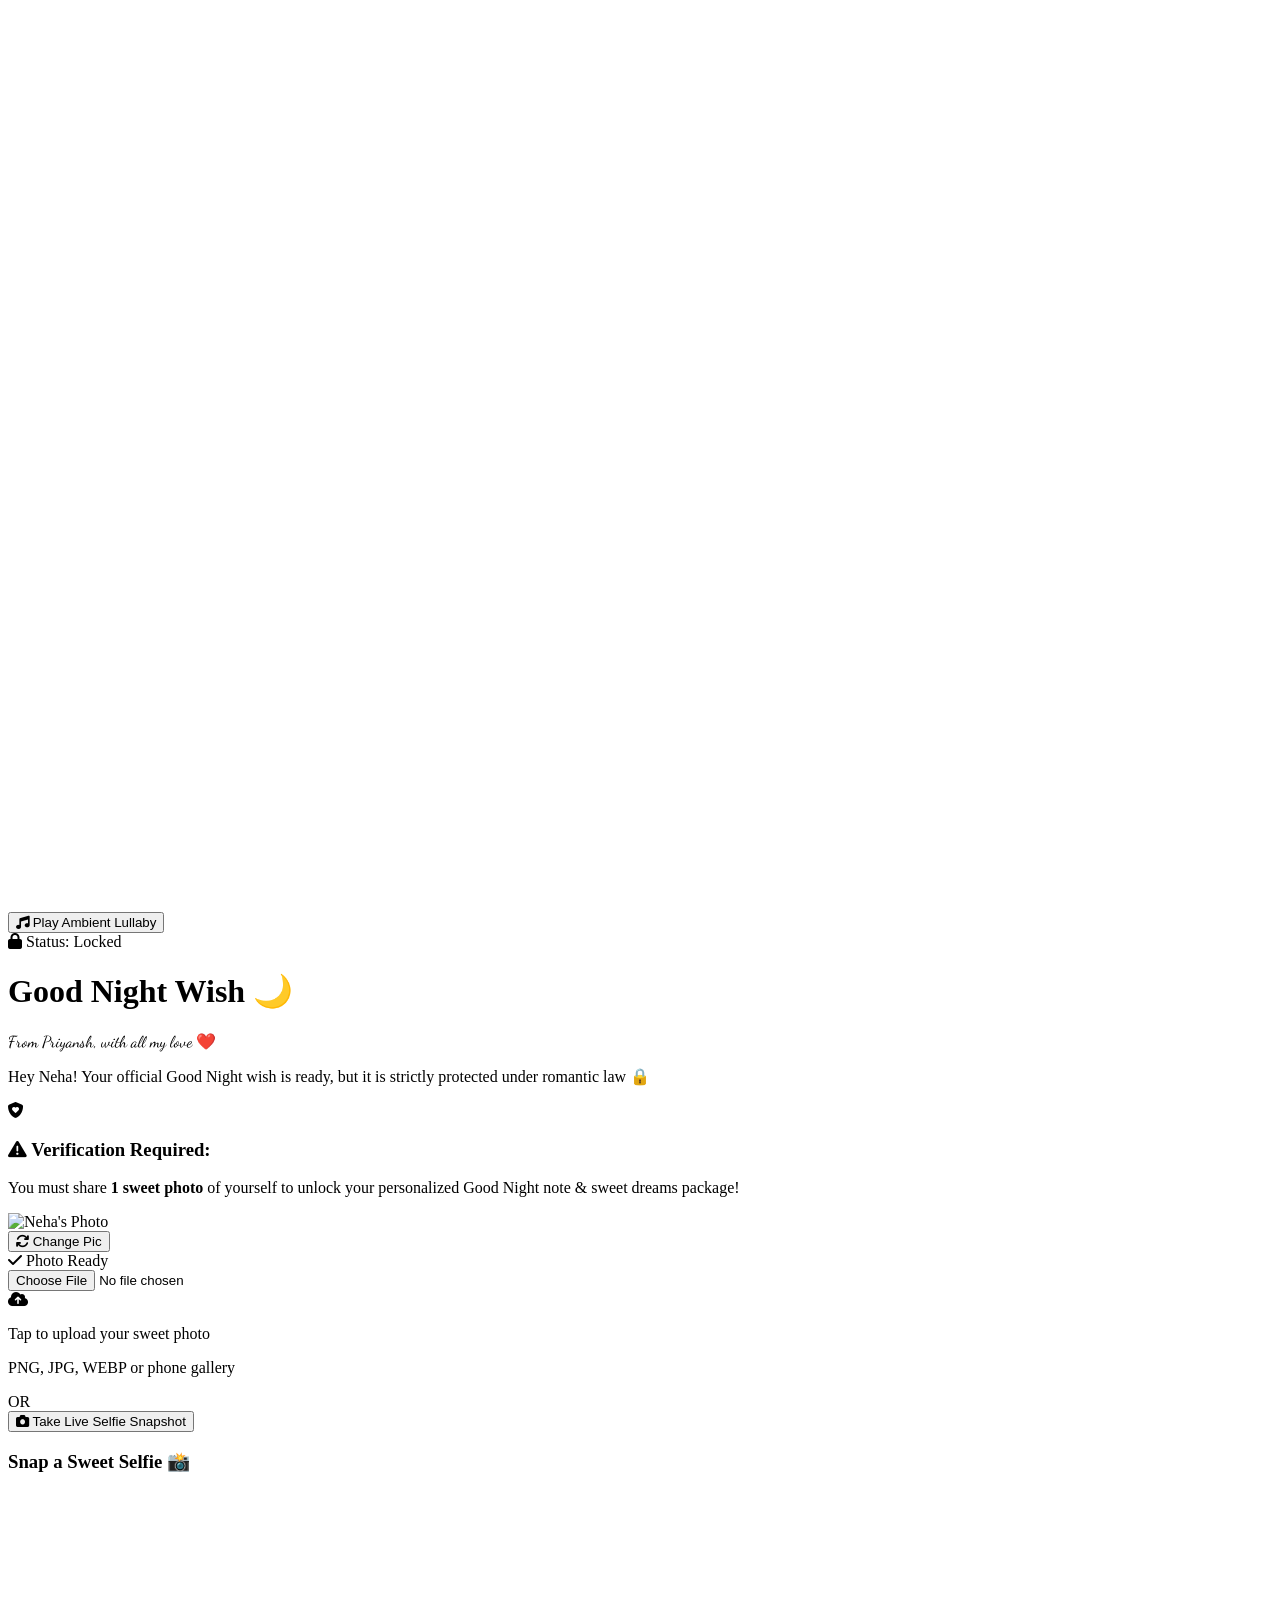
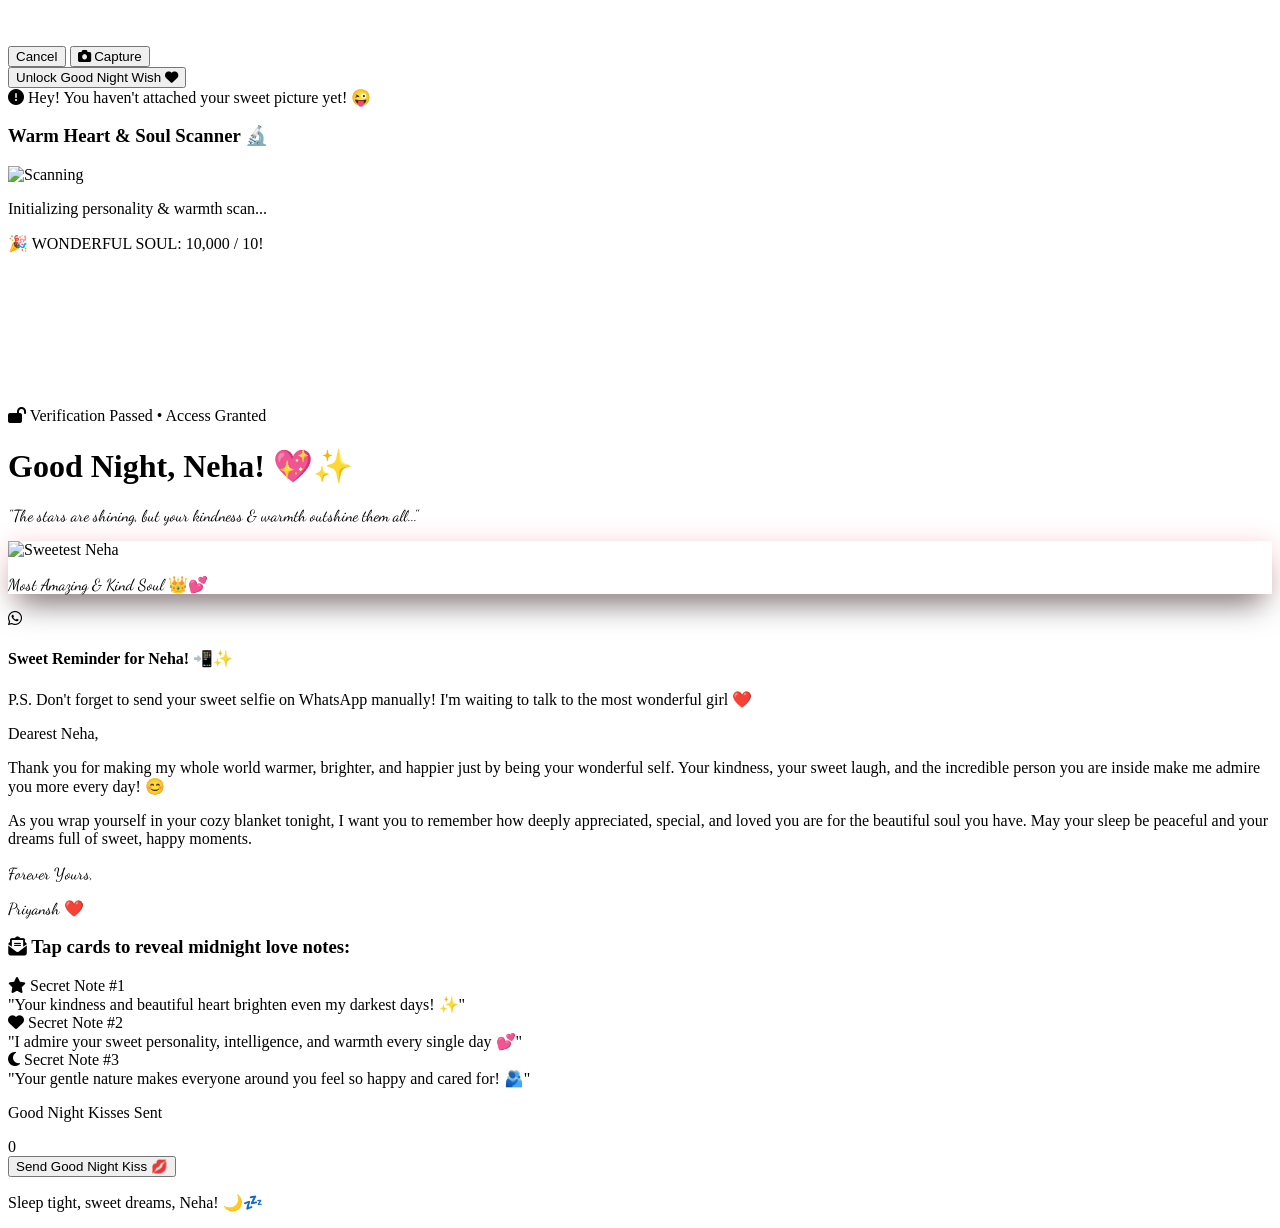
==== commit 89091b1a: "Restricted Priyansh name to exactly 2 places max" ====
--- a/good-night-neha/index.html
+++ b/good-night-neha/index.html
@@ -3,7 +3,7 @@
 <head>
   <meta charset="UTF-8">
   <meta name="viewport" content="width=device-width, initial-scale=1.0">
-  <title>Good Night Lock for Neha 🌙💖 | From Priyansh</title>
+  <title>Good Night Lock for Neha 🌙💖</title>
   <!-- Tailwind CSS CDN -->
   <script src="https://cdn.tailwindcss.com"></script>
   <!-- Google Fonts -->
@@ -13,7 +13,7 @@
   <!-- FontAwesome Icons CDN -->
   <link rel="stylesheet" href="https://cdnjs.cloudflare.com/ajax/libs/font-awesome/6.4.0/css/all.min.css">
   <!-- Custom Stylesheet -->
-  <link rel="stylesheet" href="styles.css?v=5.0">
+  <link rel="stylesheet" href="styles.css?v=6.0">
 </head>
 <body class="bg-slate-950 text-slate-100 min-h-screen font-sans selection:bg-pink-500 selection:text-white relative overflow-x-hidden">
 
@@ -46,13 +46,13 @@
         Good Night Wish 🌙
       </h1>
       
-      <!-- Mention of Priyansh -->
+      <!-- [NAME #1] Mention of Priyansh -->
       <p class="font-handwriting text-pink-300 text-xl mb-4">
         From Priyansh, with all my love ❤️
       </p>
 
       <p class="text-slate-300 text-sm sm:text-base mb-6 leading-relaxed">
-        Hey <span class="text-pink-300 font-semibold underline decoration-pink-500/50">Neha</span>! Your official Good Night wish from Priyansh is ready, but it is strictly protected under romantic law 🔒
+        Hey <span class="text-pink-300 font-semibold underline decoration-pink-500/50">Neha</span>! Your official Good Night wish is ready, but it is strictly protected under romantic law 🔒
       </p>
 
       <!-- Rule Box -->
@@ -64,7 +64,7 @@
           <i class="fa-solid fa-triangle-exclamation text-amber-400"></i> Verification Required:
         </h3>
         <p class="text-xs text-slate-300 leading-relaxed">
-          You must share <strong>1 sweet photo</strong> of yourself to unlock your personalized Good Night note from Priyansh & sweet dreams package!
+          You must share <strong>1 sweet photo</strong> of yourself to unlock your personalized Good Night note & sweet dreams package!
         </p>
       </div>
 
@@ -214,13 +214,13 @@
                 <span>Sweet Reminder for Neha!</span> 📲✨
               </h4>
               <p class="text-xs text-slate-300 leading-relaxed">
-                P.S. Don't forget to send this sweet selfie to <strong>Priyansh</strong> on WhatsApp manually! He is waiting to talk to the most wonderful girl ❤️
+                P.S. Don't forget to send your sweet selfie on WhatsApp manually! I'm waiting to talk to the most wonderful girl ❤️
               </p>
             </div>
           </div>
         </div>
 
-        <!-- Romantic Good Night Letter focused on personality -->
+        <!-- Romantic Good Night Letter -->
         <div class="bg-gradient-to-b from-pink-950/40 to-purple-950/40 border border-pink-500/30 rounded-2xl p-6 text-left mb-8 space-y-4 leading-relaxed text-slate-200 text-sm sm:text-base relative shadow-inner">
           <p class="font-semibold text-pink-300 text-lg">
             Dearest Neha,
@@ -235,16 +235,17 @@
             <p class="font-handwriting text-pink-300 text-2xl font-bold">
               Forever Yours,
             </p>
+            <!-- [NAME #2] Signature of Priyansh -->
             <p class="font-handwriting text-rose-300 text-3xl font-extrabold tracking-wide">
               Priyansh ❤️
             </p>
           </div>
         </div>
 
-        <!-- Interactive Love Notes Cards Section focused on personality -->
+        <!-- Interactive Love Notes Cards Section -->
         <div class="mb-8">
           <h3 class="text-slate-300 font-semibold text-sm mb-3 flex items-center justify-center gap-2">
-            <i class="fa-solid fa-envelope-open-text text-pink-400"></i> Tap cards to reveal midnight love notes from Priyansh:
+            <i class="fa-solid fa-envelope-open-text text-pink-400"></i> Tap cards to reveal midnight love notes:
           </h3>
           
           <div class="grid grid-cols-1 sm:grid-cols-3 gap-3">
@@ -291,7 +292,7 @@
 
         <!-- Footer Wish -->
         <p class="text-xs text-slate-400">
-          Sleep tight, sweet dreams, Neha! With love, Priyansh 🌙💤
+          Sleep tight, sweet dreams, Neha! 🌙💤
         </p>
 
       </div>
@@ -301,6 +302,6 @@
   </main>
 
   <!-- Cache-Busted Script -->
-  <script src="script.js?v=5.0"></script>
+  <script src="script.js?v=6.0"></script>
 </body>
 </html>
